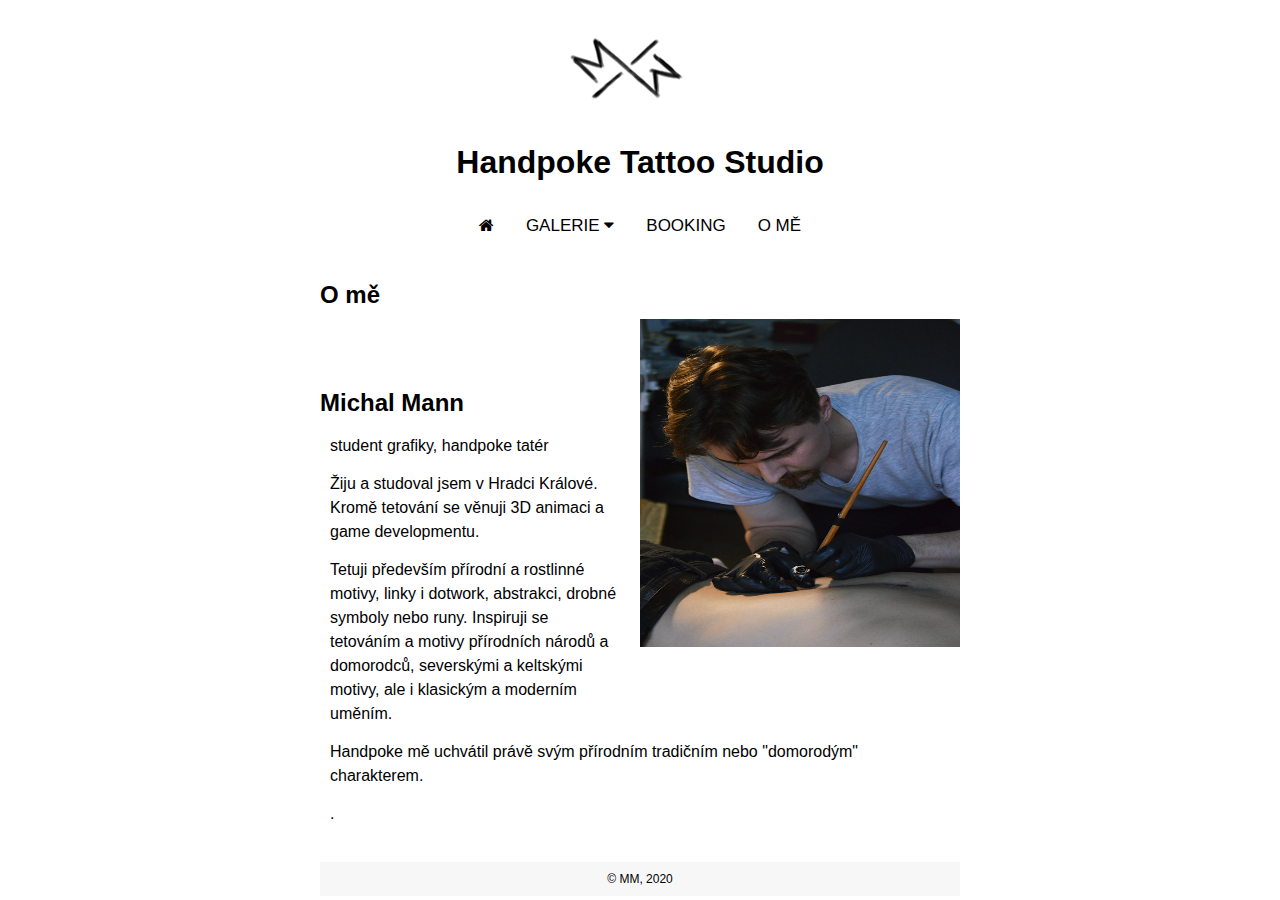
==== aboutme.html @ ac065abf "page upload alfa" ====
<!DOCTYPE html>
<html lang='cs'>
  <head>
  <meta charset='utf-8'>
  <title>Handpoke Tattoo</title>
  <link rel="stylesheet" type="text/css" href="styl.css">
  
  <style type="text/css">
  <!--
    
  //-->
  </style>
  </head>
  <body>
    <div id="stranka">
      <header>
         <div class="header"><a href="home.html"><img src="images/logo.png" alt="logo" width="180" height="90"/></a> 
		  </div>
     <h1>Handpoke Tattoo Studio</h1>
      </header>
      
<nav> 
  <div class="topnav" id="myTopnav">
     <a href="home.html">
   <link rel="stylesheet" href="https://cdnjs.cloudflare.com/ajax/libs/font-awesome/4.7.0/css/font-awesome.min.css">
  <button class="homebtn"><i class="fa fa-home"></i></button>
  </a>   
  <div class="dropdown">
    <button class="dropbtn">GALERIE
      <link rel="stylesheet" href="https://cdnjs.cloudflare.com/ajax/libs/font-awesome/4.7.0/css/font-awesome.min.css">
      <i class="fa fa-caret-down"></i>
    </button>
    <div class="dropdown-content">
      <a href="tattoos.html">TETOVÁNÍ</a>
      <a href="flashes.html">VOLNÉ NÁVRHY</a>
    </div>
  </div>
  <a href="contact.html">BOOKING</a>
  
  <a href="aboutme.html">O MĚ</a>
</div>
</nav>
   
   
		  
        <div id="obsah">
           <h2>O mě</h2>
                  <img src="images/portrait.png" alt="portrait" title="Half of me." id="portrait">
           <h2>Michal Mann</h2>
           <p>student grafiky, handpoke tatér</p>
    <p>Žiju a studoval jsem v Hradci Králové. Kromě tetování se věnuji 3D animaci a game developmentu.</p>
    <p>Tetuji především přírodní a rostlinné motivy, linky i dotwork, abstrakci, drobné symboly nebo runy. Inspiruji se tetováním a motivy přírodních národů a domorodců, severskými a keltskými motivy, ale i klasickým a moderním uměním. </p>
    <p>Handpoke mě uchvátil právě svým přírodním tradičním nebo "domorodým" charakterem.</p>
    <p>.</p>
    

        </div>
       
      <footer>      
        &copy; MM, 2020
      </footer>    
    </div>
  </body>
</html>
---- styl.css ----
*{Padding:0; margin:0;}

body{
	background-repeat:repeat;
	background-color: white;
	color:black;
	font-family: Gotham, "Helvetica Neue", Helvetica, Arial, "sans-serif";
	font-size: 100%;
}

#stranka {
		  display:grid;
		  grid-template-columns:50%;
		  grid-auto-rows: auto;
	 	  grid-template-areas: 
			  "logo"
			  "nav"
			  "obsah"
			  "pata";
	justify-content: center;
	grid-row-gap: 5px;
}



header{grid-area: logo;
	   background-repeat: no-repeat;
	   text-align: center;
		background-color: white;
	padding-top:25px;
	padding-bottom: 5px;
}

header h1{padding-top:25px;
	padding-bottom: 5px;
	    

}

nav{grid-area: nav;	
}

.topnav {
	position: absolute;
	margin-top: 30px;
  	left: 50%;
 	transform: translate(-50%, -50%);
}

/* Style the links inside the navigation bar */
.topnav a {
  float: left;
  display: block;
  color: black;
  text-align: center;
  padding: 14px 16px;
  text-decoration: none;
  font-size: 17px;
}

/* Hide the link that should open and close the topnav on small screens */
.topnav .icon {
  display: none;
}

/* Dropdown container - needed to position the dropdown content */
.dropdown {
  float: left;
  overflow: hidden;
}

/* Style the dropdown button to fit inside the topnav */
.dropdown .dropbtn {
  font-size: 17px;
  border: none;
  outline: none;
  color: black;
  padding: 14px 16px;
  background-color: inherit;
  font-family: inherit;
  margin: 0;
}

/* Style the dropdown content (hidden by default) */
.dropdown-content {
  display: none;
  position: absolute;
  background-color: white;
  min-width: 160px;
  box-shadow: 0px 8px 16px 0px rgba(0,0,0,0.2);
  z-index: 1;
}

/* Style the links inside the dropdown */
.dropdown-content a {
  float: none;
  color: black;
  padding: 12px 16px;
  text-decoration: none;
  display: block;
  text-align: left;
}

/* Add a dark background on topnav links and the dropdown button on hover */
.topnav a:hover, .dropdown:hover .dropbtn {
  background-color: #555;
  color: white;
}

/* Add a grey background to dropdown links on hover */
.dropdown-content a:hover {
  background-color: #ddd;
  color: black;
}

/* Show the dropdown menu when the user moves the mouse over the dropdown button */
.dropdown:hover .dropdown-content {
  display: block;
}

/* When the screen is less than 600 pixels wide, hide all links, except for the first one ("Home"). Show the link that contains should open and close the topnav (.icon) */
@media screen and (max-width: 600px) {
  .topnav a:not(:first-child), .dropdown .dropbtn {
    display: none;
  }
  .topnav a.icon {
    float: right;
    display: block;
  }
}

/* The "responsive" class is added to the topnav with JavaScript when the user clicks on the icon. This class makes the topnav look good on small screens (display the links vertically instead of horizontally) */
@media screen and (max-width: 600px) {
  .topnav.responsive {position: relative;}
  .topnav.responsive a.icon {
    position: absolute;
    right: 0;
    top: 0;
  }
  .topnav.responsive a {
    float: none;
    display: block;
    text-align: left;
  }
  .topnav.responsive .dropdown {float: none;}
  .topnav.responsive .dropdown-content {position: relative;}
  .topnav.responsive .dropdown .dropbtn {
    display: block;
    width: 100%;
    text-align: left;
  }
}

#obsah{grid-area: obsah;
	background-color: white;
}
#obsah h1{margin: 10px 0 10px 0;}
#obsah h2{margin: 80px 0 10px 0;}

.homeImg {
   width: 40%;
	position: relative;
	left: 50%;
	transform: translate(-50%, 0);
	margin-top: 50px;
	margin-bottom: 50px;
	
}


footer{grid-area: pata;
	background-color: #F7F7F7;
	   text-align: center;
	   font-size: 75%;
	   padding: 10px 0;
	   
}

p{padding: 7px 10px;
	line-height: 1.5;
}

article{margin: 5px;
		border: 1px solid black;
		border-width: 0 1px 1px 0;
}

article h2{font-size: 100%;
			font-weight: normal;
}

#video{	display:block;
		margin-left: auto;
		margin-right: auto;
	margin-bottom: 20px;
		width:65%;
		height:600px;}

#portrait{
	height:50%;
	width: 50%;
	float:right;
	margin-bottom: 40px;
	margin-left: 20px;
}

.homebtn {
  border: none; /* Remove borders */
  background: none;
  color: black; /* White text */
  font-size: 16px; /* Set a font size */
  cursor: pointer; /* Mouse pointer on hover */
}
.homebtn:hover {
  color: white;
}
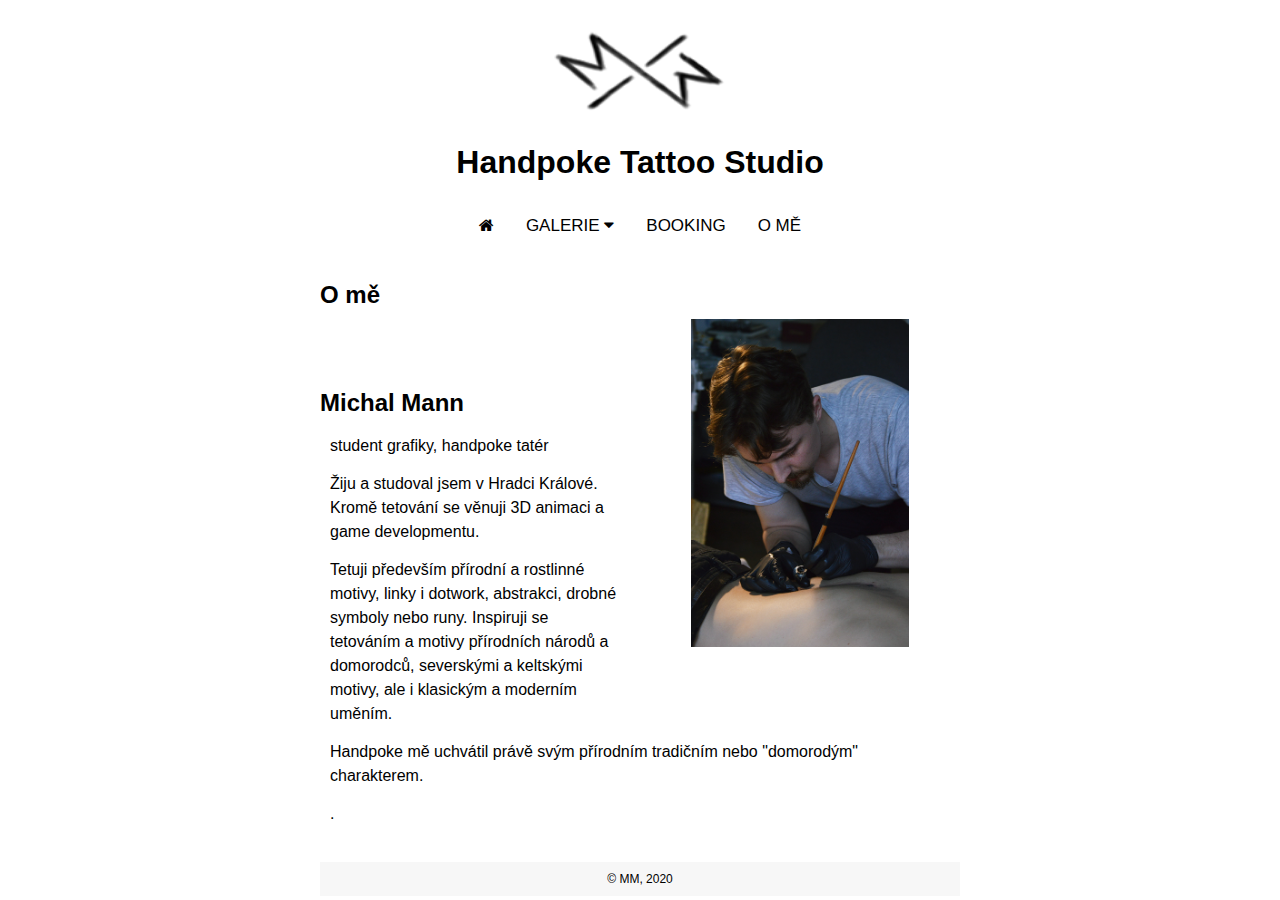
==== commit 88246026: "opravy vedlejších stránek" ====
--- a/aboutme.html
+++ b/aboutme.html
@@ -14,20 +14,19 @@
   <body>
     <div id="stranka">
       <header>
-         <div class="header"><a href="home.html"><img src="images/logo.png" alt="logo" width="180" height="90"/></a> 
+         <div class="header"><a href="index.html"><img  src="images/logo.png" alt="logo" width="180" height="90"/></a> 
 		  </div>
      <h1>Handpoke Tattoo Studio</h1>
       </header>
       
-<nav> 
-  <div class="topnav" id="myTopnav">
-     <a href="home.html">
-   <link rel="stylesheet" href="https://cdnjs.cloudflare.com/ajax/libs/font-awesome/4.7.0/css/font-awesome.min.css">
-  <button class="homebtn"><i class="fa fa-home"></i></button>
-  </a>   
+      <nav>
+         <div class="topnav" id="myTopnav">
+         <a href="index.html">
+         <link rel="stylesheet" href="https://cdnjs.cloudflare.com/ajax/libs/font-awesome/4.7.0/css/font-awesome.min.css">
+ 			 <button class="homebtn"><i class="fa fa-home"></i></button>
+ 		 </a>
   <div class="dropdown">
     <button class="dropbtn">GALERIE
-      <link rel="stylesheet" href="https://cdnjs.cloudflare.com/ajax/libs/font-awesome/4.7.0/css/font-awesome.min.css">
       <i class="fa fa-caret-down"></i>
     </button>
     <div class="dropdown-content">
@@ -39,8 +38,8 @@
   
   <a href="aboutme.html">O MĚ</a>
 </div>
-</nav>
-   
+
+		  </nav>
    
 		  
         <div id="obsah">
--- a/styl.css
+++ b/styl.css
@@ -26,7 +26,7 @@
 header{grid-area: logo;
 	   background-repeat: no-repeat;
 	   text-align: center;
-		background-color: white;
+		
 	padding-top:25px;
 	padding-bottom: 5px;
 }
@@ -202,6 +202,7 @@
 	float:right;
 	margin-bottom: 40px;
 	margin-left: 20px;
+	object-fit: contain;
 }
 
 .homebtn {
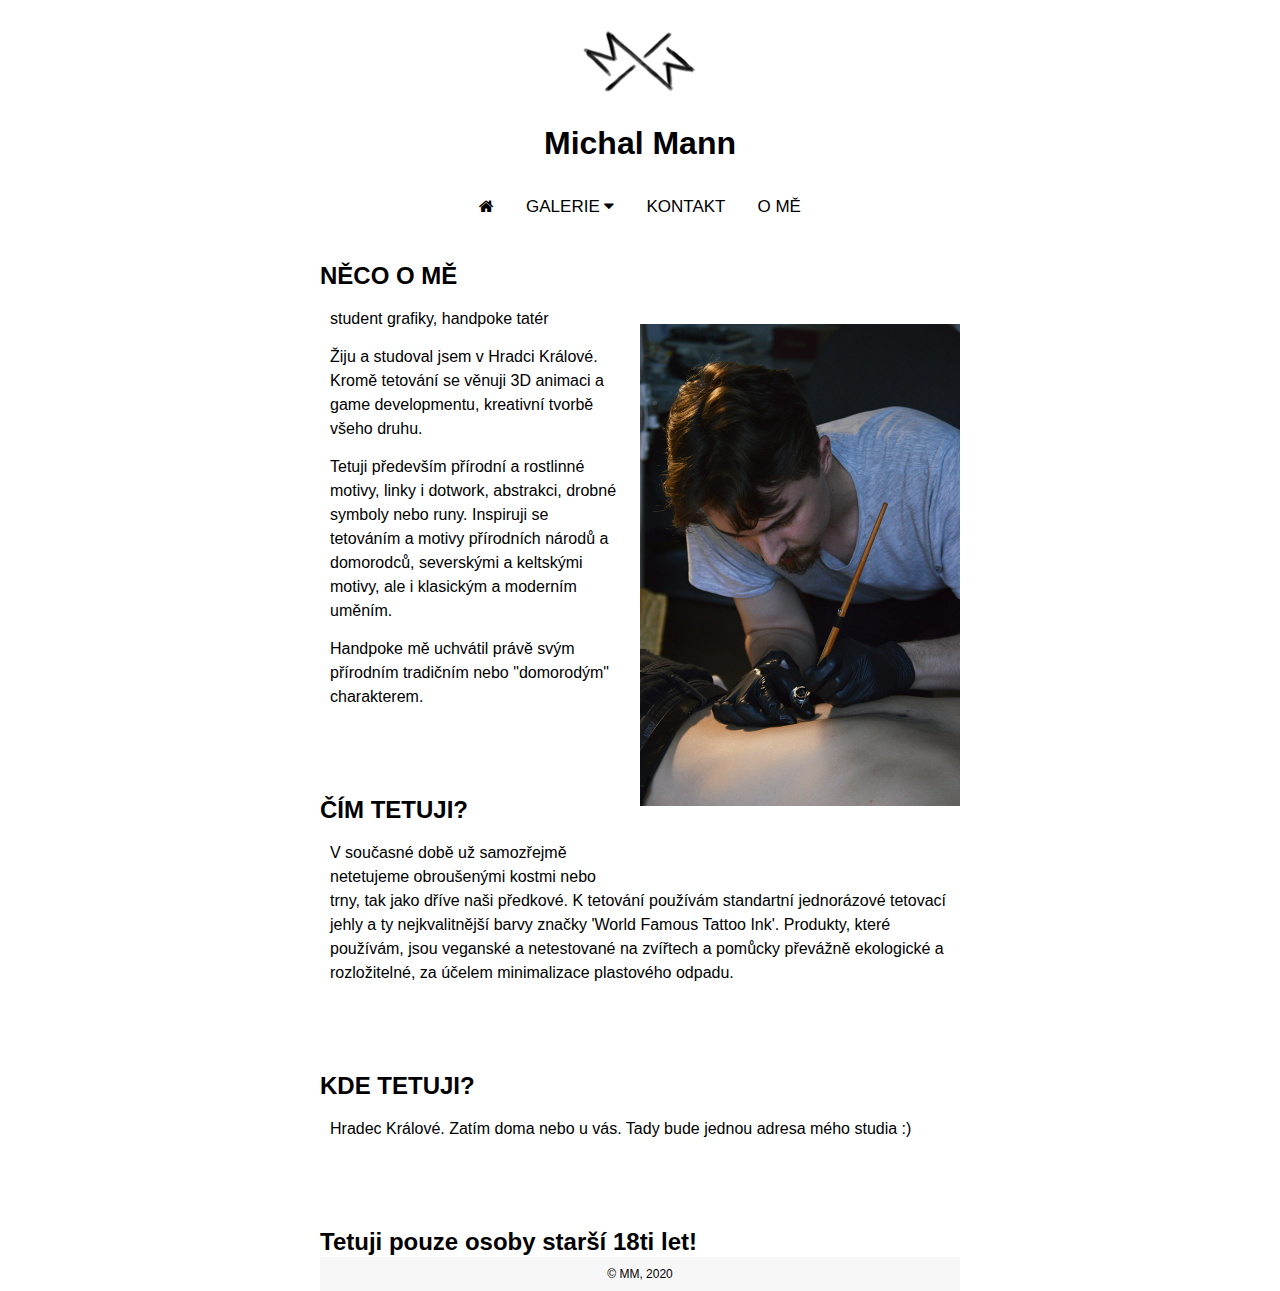
==== commit d5516cec: "responzivita" ====
--- a/aboutme.html
+++ b/aboutme.html
@@ -14,9 +14,9 @@
   <body>
     <div id="stranka">
       <header>
-         <div class="header"><a href="index.html"><img  src="images/logo.png" alt="logo" width="180" height="90"/></a> 
+         <div class="header"><a href="index.html"><img  src="images/logo.png" alt="logo"/></a> 
 		  </div>
-     <h1>Handpoke Tattoo Studio</h1>
+     <h1>Michal Mann</h1>
       </header>
       
       <nav>
@@ -34,23 +34,27 @@
       <a href="flashes.html">VOLNÉ NÁVRHY</a>
     </div>
   </div>
-  <a href="contact.html">BOOKING</a>
+  <a href="contact.html">KONTAKT</a>
   
   <a href="aboutme.html">O MĚ</a>
 </div>
-
-		  </nav>
+</nav>
    
 		  
         <div id="obsah">
-           <h2>O mě</h2>
+           <h2>NĚCO O MĚ</h2>
                   <img src="images/portrait.png" alt="portrait" title="Half of me." id="portrait">
-           <h2>Michal Mann</h2>
+           
            <p>student grafiky, handpoke tatér</p>
-    <p>Žiju a studoval jsem v Hradci Králové. Kromě tetování se věnuji 3D animaci a game developmentu.</p>
+    <p>Žiju a studoval jsem v Hradci Králové. Kromě tetování se věnuji 3D animaci a game developmentu, kreativní tvorbě všeho druhu.</p>
     <p>Tetuji především přírodní a rostlinné motivy, linky i dotwork, abstrakci, drobné symboly nebo runy. Inspiruji se tetováním a motivy přírodních národů a domorodců, severskými a keltskými motivy, ale i klasickým a moderním uměním. </p>
     <p>Handpoke mě uchvátil právě svým přírodním tradičním nebo "domorodým" charakterem.</p>
-    <p>.</p>
+     <h2>ČÍM TETUJI?</h2>
+    <p>V současné době už samozřejmě netetujeme obroušenými kostmi nebo trny, tak jako dříve naši předkové. K tetování používám standartní jednorázové tetovací jehly a ty nejkvalitnější barvy značky 'World Famous Tattoo Ink'. Produkty, které používám, jsou veganské a netestované na zvířtech a pomůcky převážně ekologické a rozložitelné, za účelem minimalizace plastového odpadu.</p>
+    <h2>KDE TETUJI?</h2>
+       <p>Hradec Králové. Zatím doma nebo u vás. Tady bude jednou adresa mého studia :) </p>
+      
+       <h2>Tetuji pouze osoby starší 18ti let!</h2>
     
 
         </div>
--- a/styl.css
+++ b/styl.css
@@ -118,16 +118,7 @@
   display: block;
 }
 
-/* When the screen is less than 600 pixels wide, hide all links, except for the first one ("Home"). Show the link that contains should open and close the topnav (.icon) */
-@media screen and (max-width: 600px) {
-  .topnav a:not(:first-child), .dropdown .dropbtn {
-    display: none;
-  }
-  .topnav a.icon {
-    float: right;
-    display: block;
-  }
-}
+
 
 /* The "responsive" class is added to the topnav with JavaScript when the user clicks on the icon. This class makes the topnav look good on small screens (display the links vertically instead of horizontally) */
 @media screen and (max-width: 600px) {
@@ -157,6 +148,7 @@
 #obsah h1{margin: 10px 0 10px 0;}
 #obsah h2{margin: 80px 0 10px 0;}
 
+
 .homeImg {
    width: 40%;
 	position: relative;
@@ -172,7 +164,10 @@
 	background-color: #F7F7F7;
 	   text-align: center;
 	   font-size: 75%;
-	   padding: 10px 0;
+	   padding: 10px 5px;
+	margin-top: 10px;
+	
+
 	   
 }
 
@@ -216,4 +211,50 @@
   color: white;
 }
 
-
+@media only screen and (max-width: 599px) {
+ /* For mobile phones: */
+	
+	#stranka {
+		  grid-template-columns:100%;  
+	}
+	#obsah{grid-area: obsah;
+	padding-left: 10%;
+		padding-right: 10%;
+		padding-bottom: 180px;
+		
+	}
+	.topnav {
+	position: absolute;
+	margin-top: 30px;
+  	left: 50%;
+ 	transform: translate(-50%, -50%);
+}
+
+	.topnav a, .dropdown .dropbtn {
+  padding: 5px 5px;
+  font-size: 16px;
+	}
+
+	
+	
+	
+	
+}
+
+@media only screen and (min-width: 600px) and (max-width: 1200px) {
+  /* For tablets: */
+	#stranka {
+		  grid-template-columns:60%;  
+	}
+	#obsah{grid-area: obsah;
+		padding-bottom: 100px;
+		
+	}
+	
+}
+@media only screen and (min-width: 1200px) {
+  /* For desktop: */
+  
+}
+
+
